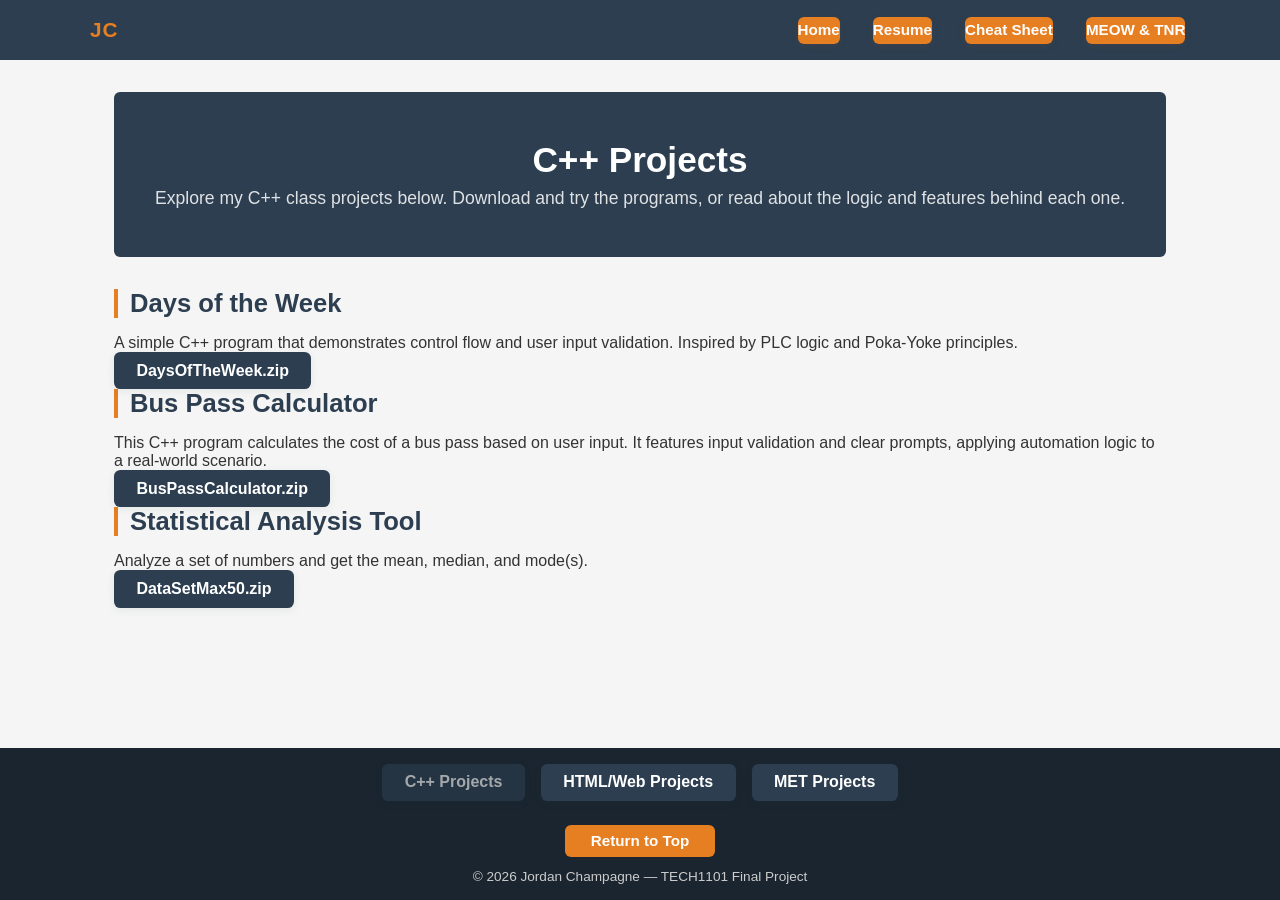
==== cpp-projects.html @ e74ecd90 "Reorder footer nav to C++ > HTML/Web > MET on all project pages" ====
<!DOCTYPE html>
<html lang="en">
<head>
    <meta charset="UTF-8">
    <meta name="viewport" content="width=device-width, initial-scale=1.0">
    <title>C++ Projects | Jordan's Portfolio</title>
    <link rel="stylesheet" href="css/style.css">
</head>
<body>
    <nav>
        <div class="nav-container">
            <a href="index.html" class="nav-logo">JC</a>
            <ul id="nav-links" class="nav-links">
                <li><a href="index.html">Home</a></li>
                <li><a href="resume.html">Resume</a></li>
                <li><a href="cheatsheet.html">Cheat Sheet</a></li>
                <li><a href="meow-tnr.html">MEOW &amp; TNR</a></li>
            </ul>
        </div>
    </nav>
    <main>
        <div class="page-hero">
            <h1>C++ Projects</h1>
            <p>Explore my C++ class projects below. Download and try the programs, or read about the logic and features behind each one.</p>
        </div>
        <section class="cpp-projects-list">
            <div class="cpp-project-card">
                <h2>Days of the Week</h2>
                <p>A simple C++ program that demonstrates control flow and user input validation. Inspired by PLC logic and Poka-Yoke principles.</p>
                <a href="cpp/DaysOfTheWeek.zip" download class="portfolio-btn">DaysOfTheWeek.zip</a>
            </div>
            <div class="cpp-project-card">
                <h2>Bus Pass Calculator</h2>
                <p>This C++ program calculates the cost of a bus pass based on user input. It features input validation and clear prompts, applying automation logic to a real-world scenario.</p>
                <a href="cpp/BusPassCalculator.zip" download class="portfolio-btn">BusPassCalculator.zip</a>
            </div>
            <div class="cpp-project-card">
                <h2>Statistical Analysis Tool</h2>
                <p>Analyze a set of numbers and get the mean, median, and mode(s).</p>
                <a href="cpp/DataSetMax50.zip" download class="portfolio-btn">DataSetMax50.zip</a>
            </div>
        </section>
    </main>
    <footer>
        <div class="portfolio-nav-btns" style="display:flex;gap:1rem;justify-content:center;margin-bottom:1.5rem;">
            <a href="cpp-projects.html" class="portfolio-btn" style="pointer-events:none;opacity:0.6;">C++ Projects</a>
            <a href="resume.html#projects" class="portfolio-btn">HTML/Web Projects</a>
            <a href="met-projects.html" class="portfolio-btn">MET Projects</a>
        </div>
        <button onclick="window.scrollTo({top: 0, behavior: 'smooth'});" class="return-top-btn">Return to Top</button>
        <p>&copy; 2026 Jordan Champagne — TECH1101 Final Project</p>
    </footer>
    <script src="js/main.js"></script>
</body>
</html>
---- css/style.css ----
/* Style nav bar links like portfolio buttons for consistency */
/* Top nav bar links styled as buttons for full consistency */
.nav-links a {
    background: var(--colour-accent, #e67e22);
    color: #fff !important;
    padding: 0.5em 1.7em;
    border: none;
    border-radius: 0.4em;
    text-decoration: none;
    font-weight: 600;
    font-size: 1rem;
    margin: 0 0.3em;
    transition: background 0.2s, color 0.2s, box-shadow 0.2s;
    display: inline-block;
    box-shadow: 0 2px 8px rgba(230,103,34,0.08);
    cursor: pointer;
}
.nav-links a:hover, .nav-links a.active {
    background: #fff;
    color: var(--colour-accent, #e67e22) !important;
    box-shadow: 0 4px 16px rgba(230,103,34,0.12);
    border: 2px solid var(--colour-accent, #e67e22);
}
/* Portfolio navigation buttons (bottom of C++ Projects page) */
.portfolio-btn {
    background: var(--colour-primary, #2c3e50);
    color: #fff !important;
    padding: 0.6em 1.4em;
    border: none;
    border-radius: 0.4em;
    text-decoration: none;
    font-weight: 600;
    font-size: 1rem;
    transition: background 0.2s, color 0.2s;
    box-shadow: 0 2px 8px rgba(44,62,80,0.08);
    cursor: pointer;
    display: inline-block;
}
.portfolio-btn:hover:not([style*="pointer-events:none"]) {
    background: var(--colour-accent, #e67e22);
    color: #fff;
}
/* ============================================================
   style.css — Shared stylesheet for Jordan's Personal Website
   TECH1101 Final Project
   ============================================================ */

/* ---------- CSS Reset & Base ---------- */
*, *::before, *::after {
    box-sizing: border-box;
    margin: 0;
    padding: 0;
}

:root {
    /* Colour palette — edit these to restyle the whole site */
    --colour-primary:    #2c3e50;
    --colour-accent:     #e67e22;
    --colour-bg:         #f5f5f5;
    --colour-text:       #333333;
    --colour-nav-bg:     #2c3e50;
    --colour-nav-text:   #ffffff;
    --colour-footer-bg:  #1a252f;
    --colour-footer-text:#cccccc;

    /* Typography */
    --font-main: 'Segoe UI', Tahoma, Geneva, Verdana, sans-serif;
    --font-mono: 'Courier New', Courier, monospace;
}

body {
    font-family: var(--font-main);
    background-color: var(--colour-bg);
    color: var(--colour-text);
    min-height: 100vh;
    display: flex;
    flex-direction: column;
}

/* ---------- Navigation ---------- */
nav {
    background-color: var(--colour-nav-bg);
    padding: 0 1.5rem;
    position: sticky;
    top: 0;
    z-index: 100;
}

.nav-container {
    display: flex;
    justify-content: space-between;
    align-items: center;
    max-width: 1100px;
    margin: 0 auto;
    height: 60px;
}

.nav-logo {
    color: var(--colour-accent);
    font-size: 1.3rem;
    font-weight: 700;
    text-decoration: none;
    letter-spacing: 1px;
}

/* Hamburger button — hidden on desktop */
.nav-toggle {
    display: none;
    flex-direction: column;
    gap: 5px;
    background: none;
    border: none;
    cursor: pointer;
    padding: 4px;
}

.nav-toggle span {
    display: block;
    width: 25px;
    height: 3px;
    background-color: var(--colour-nav-text);
    border-radius: 2px;
    transition: all 0.3s ease;
}

.nav-links {
    list-style: none;
    display: flex;
    gap: 1.5rem;
}

.nav-links a {
    color: var(--colour-nav-text);
    text-decoration: none;
    font-size: 0.95rem;
    padding: 4px 0;
    border-bottom: 2px solid transparent;
    transition: border-colour 0.2s, color 0.2s;
}

.nav-links a:hover,
.nav-links a.active {
    color: var(--colour-accent);
    border-bottom-color: var(--colour-accent);
}

/* ---------- Main Content ---------- */
main {
    flex: 1;
    max-width: 1100px;
    width: 100%;
    margin: 0 auto;
    padding: 2rem 1.5rem;
}

/* Page hero / banner area */
.page-hero {
    background-color: var(--colour-primary);
    color: #fff;
    text-align: center;
    padding: 3rem 1.5rem;
    margin-bottom: 2rem;
    border-radius: 6px;
}

.page-hero h1 {
    font-size: 2.2rem;
    margin-bottom: 0.5rem;
}

.page-hero p {
    font-size: 1.1rem;
    opacity: 0.85;
}

/* General section spacing */
section {
    margin-bottom: 2.5rem;
}

section h2 {
    font-size: 1.6rem;
    color: var(--colour-primary);
    border-left: 4px solid var(--colour-accent);
    padding-left: 0.75rem;
    margin-bottom: 1rem;
}

/* ---------- Footer ---------- */
footer {
    background-color: var(--colour-footer-bg);
    color: var(--colour-footer-text);
    text-align: center;
    padding: 1rem;
    font-size: 0.85rem;
}

.return-top-btn {
    display: block;
    margin: 0 auto 0.75rem auto;
    background: var(--colour-accent, #e67e22);
    color: #fff;
    border: none;
    border-radius: 0.4em;
    padding: 0.5em 1.7em;
    font-size: 0.95rem;
    font-weight: 600;
    cursor: pointer;
    transition: background 0.2s;
}
.return-top-btn:hover {
    background: #fff;
    color: var(--colour-accent, #e67e22);
    outline: 2px solid var(--colour-accent, #e67e22);
}

/* ---------- Page Table of Contents ---------- */
.page-toc {
    background: #fff;
    border-left: 4px solid var(--colour-accent, #e67e22);
    border-radius: 0.4em;
    padding: 1em 1.5em;
    margin: 1.5em auto;
    max-width: 860px;
    position: static;
    top: auto;
    z-index: auto;
    box-shadow: none;
}
.page-toc h2 {
    font-size: 1rem;
    margin-bottom: 0.5em;
    color: var(--colour-primary, #2c3e50);
    text-transform: uppercase;
    letter-spacing: 0.05em;
}
.page-toc ul {
    display: grid;
    grid-template-columns: 1fr 1fr;
    gap: 0.2em 2em;
    list-style: none;
    padding: 0;
    margin: 0;
}
.page-toc ul li {
    margin: 0.3em 0;
}
.page-toc ul li a {
    color: var(--colour-accent, #e67e22);
    text-decoration: none;
    font-weight: 500;
}
.page-toc ul li a:hover {
    text-decoration: underline;
}

/* ---------- Floating Back-to-Top Button ---------- */
#float-top-btn {
    position: fixed;
    bottom: 2rem;
    right: 1.5rem;
    background: var(--colour-accent, #e67e22);
    color: #fff;
    border: none;
    border-radius: 2em;
    padding: 0.55em 1.1em;
    font-size: 1rem;
    font-weight: 700;
    cursor: pointer;
    box-shadow: 0 4px 16px rgba(0,0,0,0.18);
    opacity: 0;
    pointer-events: none;
    transition: opacity 0.3s, background 0.2s;
    z-index: 999;
}
#float-top-btn.visible {
    opacity: 1;
    pointer-events: auto;
}
#float-top-btn:hover {
    background: var(--colour-primary, #2c3e50);
}

/* ============================================================
   Resume Page Components
   ============================================================ */

/* Contact list */
.contact-list {
    list-style: none;
    display: flex;
    flex-wrap: wrap;
    gap: 0.5rem 2rem;
}

/* Card used for education and experience entries */
.resume-card {
    background: #fff;
    border-left: 4px solid var(--colour-accent);
    padding: 1rem 1.25rem;
    margin-bottom: 1rem;
    border-radius: 4px;
    box-shadow: 0 1px 4px rgba(0,0,0,0.07);
}

.resume-card h3 {
    font-size: 1.1rem;
    color: var(--colour-primary);
    margin-bottom: 0.25rem;
}

.resume-meta {
    display: block;
    font-size: 0.85rem;
    color: #666;
    margin-bottom: 0.6rem;
}

.resume-card ul {
    padding-left: 1.2rem;
}

.resume-card ul li {
    margin-bottom: 0.3rem;
}

/* Skills table */
.skills-table {
    width: 100%;
    border-collapse: collapse;
    background: #fff;
    box-shadow: 0 1px 4px rgba(0,0,0,0.07);
    border-radius: 4px;
    overflow: hidden;
}

.skills-table th,
.skills-table td {
    padding: 0.75rem 1rem;
    text-align: left;
    border-bottom: 1px solid #e0e0e0;
}

.skills-table thead th {
    background-color: var(--colour-primary);
    color: #fff;
    font-weight: 600;
}

.skills-table tbody tr:last-child td {
    border-bottom: none;
}

.skills-table tbody tr:hover {
    background-color: #f0f0f0;
}

/* Project card grid */
.card-grid {
    display: grid;
    grid-template-columns: repeat(auto-fit, minmax(220px, 1fr));
    gap: 1.25rem;
}

.project-card {
    background: #fff;
    border-radius: 6px;
    padding: 1.25rem;
    box-shadow: 0 1px 6px rgba(0,0,0,0.1);
    text-align: center;
    transition: transform 0.2s, box-shadow 0.2s;
}

.project-card:hover {
    transform: translateY(-4px);
    box-shadow: 0 4px 14px rgba(0,0,0,0.15);
}

.project-card__icon {
    font-size: 2.2rem;
    margin-bottom: 0.6rem;
    color: var(--colour-accent);
}

.project-card h3 {
    font-size: 1rem;
    color: var(--colour-primary);
    margin-bottom: 0.5rem;
}

/* ============================================================
   Hobby / Interests Page Components
   ============================================================ */

/* TNR ordered steps */
.tnr-steps {
    padding-left: 1.4rem;
    margin: 1rem 0;
}

.tnr-steps li {
    margin-bottom: 0.5rem;
}

/* TNR comparison table */
.tnr-table {
    width: 100%;
    border-collapse: collapse;
    margin-top: 1rem;
    background: #fff;
    box-shadow: 0 1px 4px rgba(0,0,0,0.07);
    border-radius: 4px;
    overflow: hidden;
}

.tnr-table caption {
    font-weight: 600;
    text-align: left;
    padding: 0.5rem 1rem;
    background: #eef2f5;
    color: var(--colour-primary);
}

.tnr-table th,
.tnr-table td {
    padding: 0.7rem 1rem;
    border-bottom: 1px solid #e0e0e0;
    text-align: left;
}

.tnr-table thead th {
    background-color: var(--colour-primary);
    color: #fff;
}

.tnr-table tbody tr:last-child td {
    border-bottom: none;
}

/* Temperature Checker card */
.temp-checker-card {
    background: #fff;
    border-radius: 8px;
    padding: 1.5rem;
    box-shadow: 0 1px 6px rgba(0,0,0,0.1);
    max-width: 560px;
}

.temp-input-row {
    display: flex;
    flex-wrap: wrap;
    align-items: center;
    gap: 0.6rem;
    margin-bottom: 1rem;
}

.temp-input-row label {
    font-weight: 600;
    flex-basis: 100%;   /* label on its own line on small screens */
}

.temp-input-row input[type="number"] {
    width: 90px;
    padding: 0.5rem 0.6rem;
    border: 1px solid #ccc;
    border-radius: 4px;
    font-size: 1rem;
    font-family: var(--font-main);
}

.temp-input-row select {
    padding: 0.5rem 0.4rem;
    border: 1px solid #ccc;
    border-radius: 4px;
    font-size: 1rem;
    font-family: var(--font-main);
    background: #fff;
}

/* Primary button style */
.btn-primary {
    background-color: var(--colour-accent);
    color: #fff;
    border: none;
    padding: 0.55rem 1.1rem;
    border-radius: 4px;
    font-size: 0.95rem;
    cursor: pointer;
    transition: background-color 0.2s;
}

.btn-primary:hover {
    background-color: #cf6d17;
}

/* Result box — colour changes based on outcome */
.temp-result {
    padding: 0.85rem 1rem;
    border-radius: 4px;
    font-weight: 600;
    margin-bottom: 0.75rem;
    white-space: pre-line;   /* preserves line breaks from JS template literals */
}

.temp-result--safe {
    background-color: #d4edda;
    color: #155724;
    border: 1px solid #c3e6cb;
}

.temp-result--cold {
    background-color: #cce5ff;
    color: #004085;
    border: 1px solid #b8daff;
}

.temp-result--hot {
    background-color: #f8d7da;
    color: #721c24;
    border: 1px solid #f5c6cb;
}

.temp-result--warn {
    background-color: #fff3cd;
    color: #856404;
    border: 1px solid #ffeeba;
}

.temp-note {
    font-size: 0.82rem;
    color: #666;
}

/* ---------- Responsive — Tablet (≤768px) ---------- */
@media (max-width: 768px) {
    .nav-toggle {
        display: flex;
    }

    .nav-links {
        display: none;
        flex-direction: column;
        gap: 0;
        position: absolute;
        top: 60px;
        left: 0;
        width: 100%;
        background-color: var(--colour-nav-bg);
        padding: 0.5rem 0;
    }

    /* JS adds .open class to show the menu */
    .nav-links.open {
        display: flex;
    }

    .nav-links li a {
        display: block;
        padding: 0.75rem 1.5rem;
        border-bottom: none;
    }

    .page-hero h1 {
        font-size: 1.6rem;
    }
}

/* ---------- Responsive — Mobile (≤480px) ---------- */
@media (max-width: 480px) {
    main {
        padding: 1.25rem 1rem;
    }

    .page-hero {
        padding: 2rem 1rem;
    }

    .page-hero h1 {
        font-size: 1.3rem;
    }
}

/* ============================================================
   Responsive Images
   ============================================================ */
.content-img {
    display: block;
    max-width: 100%;
    height: auto;
    border-radius: 8px;
    margin: 1rem 0;
}

/* ============================================================
   Home Page — Nav Cards
   ============================================================ */
#about p {
    font-size: 1.1rem;
    line-height: 1.8;
}

.about-grid {
    display: grid;
    grid-template-columns: 180px 1fr;
    gap: 2rem;
    align-items: center;
}

.profile-img {
    width: 180px;
    height: 180px;
    object-fit: cover;
    border-radius: 50%;
    border: 3px solid #f59e0b;
    display: block;
}

@media (max-width: 600px) {
    .about-grid {
        grid-template-columns: 1fr;
        text-align: center;
    }
    .profile-img {
        margin: 0 auto;
    }
}

.nav-card {
    display: flex;
    flex-direction: column;
    align-items: center;
    text-align: center;
    background: var(--card-bg, #fff);
    border: 2px solid #f59e0b;
    border-radius: 12px;
    padding: 3rem 1.5rem;
    text-decoration: none;
    color: inherit;
    transition: transform 0.2s ease, box-shadow 0.2s ease;
}

.nav-card:hover {
    transform: translateY(-4px);
    box-shadow: 0 8px 24px rgba(0, 0, 0, 0.1);
}

.nav-card__icon {
    font-size: 2.5rem;
    margin-bottom: 0.75rem;
}

.nav-card h3 {
    margin-bottom: 0.5rem;
    color: var(--heading, #1e293b);
}

.nav-card p {
    font-size: 1rem;
    color: var(--text-muted, #64748b);
    margin: 0;
}

/* ============================================================
   Cheat Sheet Entries
   ============================================================ */
.cheat-entry {
    background: var(--card-bg, #fff);
    border: 1px solid var(--border, #e2e8f0);
    border-left: 4px solid var(--accent, #f59e0b);
    border-radius: 8px;
    padding: 1.25rem 1.5rem;
    margin-bottom: 1.5rem;
}

.cheat-entry h2 {
    font-size: 1.1rem;
    margin-bottom: 0.5rem;
    color: var(--heading, #1e293b);
}

.cheat-entry p {
    margin-bottom: 0.75rem;
    color: var(--text, #334155);
}

/* Code block styling */
.cheat-entry pre {
    background: #1e293b;
    color: #e2e8f0;
    border-radius: 6px;
    padding: 1rem 1.25rem;
    overflow-x: auto;
    font-size: 1rem;
    font-weight: 600;
    font-family: "Consolas", "Courier New", Courier, monospace;
    line-height: 1.8;
    tab-size: 4;
    white-space: pre;
}

.cheat-entry code {
    font-family: "Courier New", Courier, monospace;
    font-size: 0.9em;
    background: #f1f5f9;
    color: #0f172a;
    padding: 0.1em 0.4em;
    border-radius: 3px;
}

/* Inside a pre block, reset inline code styles */
.cheat-entry pre code {
    background: transparent;
    color: inherit;
    padding: 0;
    font-size: inherit;
}
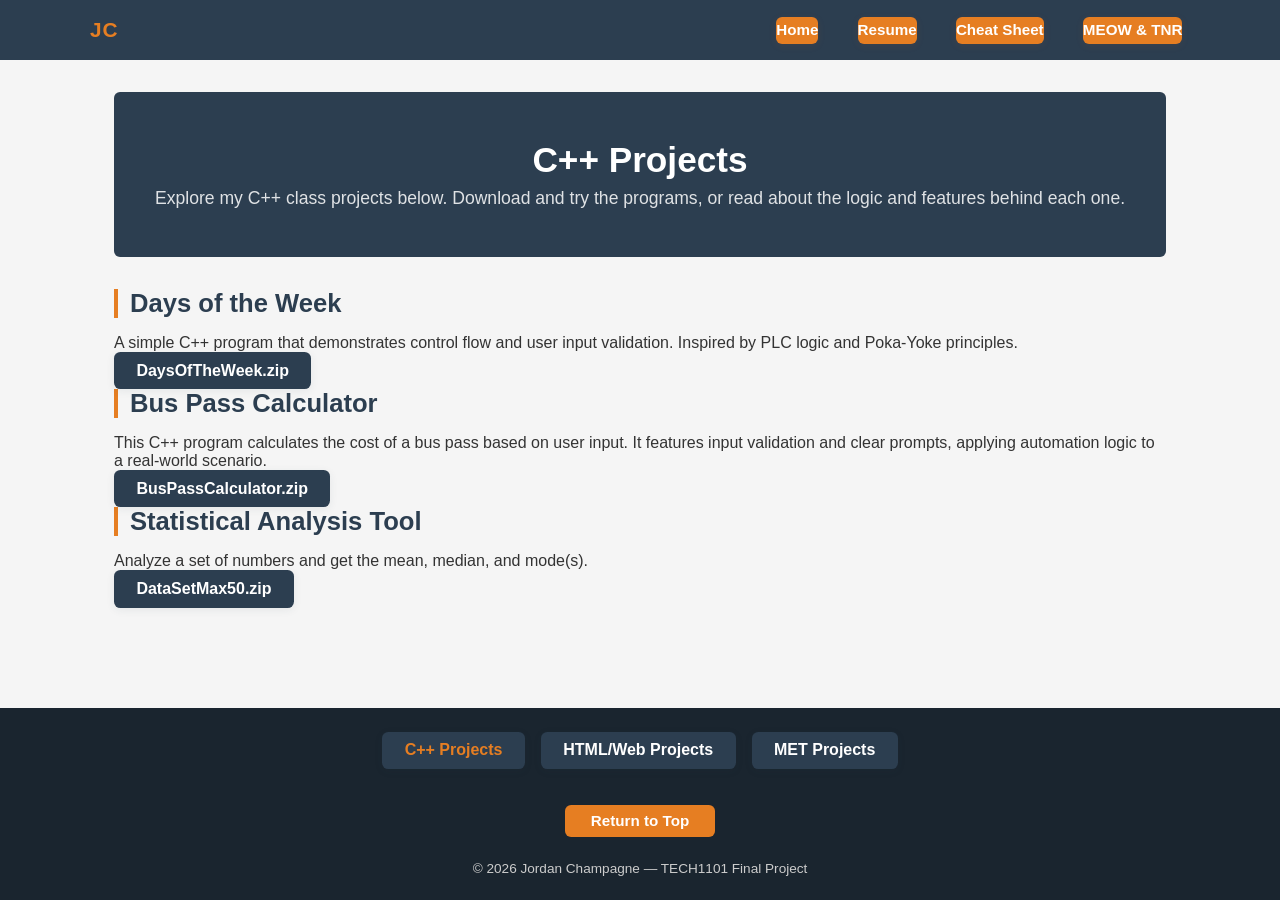
==== commit e85099d2: "Orange text for active/hover state on project footer nav buttons" ====
--- a/cpp-projects.html
+++ b/cpp-projects.html
@@ -43,7 +43,7 @@
     </main>
     <footer>
         <div class="portfolio-nav-btns" style="display:flex;gap:1rem;justify-content:center;margin-bottom:1.5rem;">
-            <a href="cpp-projects.html" class="portfolio-btn" style="pointer-events:none;opacity:0.6;">C++ Projects</a>
+            <a href="cpp-projects.html" class="portfolio-btn portfolio-btn--active">C++ Projects</a>
             <a href="resume.html#projects" class="portfolio-btn">HTML/Web Projects</a>
             <a href="met-projects.html" class="portfolio-btn">MET Projects</a>
         </div>
--- a/css/style.css
+++ b/css/style.css
@@ -3,13 +3,13 @@
 .nav-links a {
     background: var(--colour-accent, #e67e22);
     color: #fff !important;
-    padding: 0.5em 1.7em;
+    padding: 0.5em 2.2em;
     border: none;
     border-radius: 0.4em;
     text-decoration: none;
     font-weight: 600;
     font-size: 1rem;
-    margin: 0 0.3em;
+    margin: 0 0.5em;
     transition: background 0.2s, color 0.2s, box-shadow 0.2s;
     display: inline-block;
     box-shadow: 0 2px 8px rgba(230,103,34,0.08);
@@ -36,9 +36,17 @@
     cursor: pointer;
     display: inline-block;
 }
-.portfolio-btn:hover:not([style*="pointer-events:none"]) {
-    background: var(--colour-accent, #e67e22);
-    color: #fff;
+.portfolio-btn:hover:not(.portfolio-btn--active) {
+    background: var(--colour-primary, #2c3e50);
+    color: var(--colour-accent, #e67e22);
+}
+
+/* Current page in footer project nav */
+.portfolio-btn--active {
+    color: var(--colour-accent, #e67e22) !important;
+    pointer-events: none;
+    cursor: default;
+    opacity: 1;
 }
 /* ============================================================
    style.css — Shared stylesheet for Jordan's Personal Website
@@ -92,7 +100,7 @@
     align-items: center;
     max-width: 1100px;
     margin: 0 auto;
-    height: 60px;
+    height: 3.75rem;
 }
 
 .nav-logo {
@@ -116,10 +124,10 @@
 
 .nav-toggle span {
     display: block;
-    width: 25px;
-    height: 3px;
+    width: 1.5rem;
+    height: 0.2rem;
     background-color: var(--colour-nav-text);
-    border-radius: 2px;
+    border-radius: 0.125rem;
     transition: all 0.3s ease;
 }
 
@@ -191,8 +199,12 @@
     background-color: var(--colour-footer-bg);
     color: var(--colour-footer-text);
     text-align: center;
-    padding: 1rem;
+    padding: 1.5rem 1rem;
     font-size: 0.85rem;
+    display: flex;
+    flex-direction: column;
+    align-items: center;
+    gap: 0.75rem;
 }
 
 .return-top-btn {
@@ -281,6 +293,30 @@
     background: var(--colour-primary, #2c3e50);
 }
 
+/* Skills section headings & lists */
+.skills-section {
+    margin-bottom: 1.5rem;
+}
+
+.skills-section h2 {
+    margin-top: 1.5rem;
+    margin-bottom: 0.75rem;
+}
+
+.skills-section h2:first-child {
+    margin-top: 0;
+}
+
+.skills-list {
+    padding-left: 1.2rem;
+    margin-bottom: 1rem;
+}
+
+.skills-list li {
+    margin-bottom: 0.4rem;
+    line-height: 1.6;
+}
+
 /* ============================================================
    Resume Page Components
    ============================================================ */
@@ -299,7 +335,7 @@
     border-left: 4px solid var(--colour-accent);
     padding: 1rem 1.25rem;
     margin-bottom: 1rem;
-    border-radius: 4px;
+    border-radius: 0.25rem;
     box-shadow: 0 1px 4px rgba(0,0,0,0.07);
 }
 
@@ -364,7 +400,7 @@
 
 .project-card {
     background: #fff;
-    border-radius: 6px;
+    border-radius: 0.375rem;
     padding: 1.25rem;
     box-shadow: 0 1px 6px rgba(0,0,0,0.1);
     text-align: center;
@@ -372,7 +408,7 @@
 }
 
 .project-card:hover {
-    transform: translateY(-4px);
+    transform: translateY(-0.25rem);
     box-shadow: 0 4px 14px rgba(0,0,0,0.15);
 }
 
@@ -386,6 +422,26 @@
     font-size: 1rem;
     color: var(--colour-primary);
     margin-bottom: 0.5rem;
+}
+
+/* Responsive video wrapper inside project cards */
+.project-video {
+    position: relative;
+    width: 100%;
+    padding-bottom: 56.25%; /* 16:9 */
+    height: 0;
+    margin: 0.75rem 0;
+    border-radius: 0.375rem;
+    overflow: hidden;
+}
+
+.project-video iframe {
+    position: absolute;
+    top: 0;
+    left: 0;
+    width: 100%;
+    height: 100%;
+    border: none;
 }
 
 /* ============================================================
@@ -460,7 +516,7 @@
 }
 
 .temp-input-row input[type="number"] {
-    width: 90px;
+    width: 5.5rem;
     padding: 0.5rem 0.6rem;
     border: 1px solid #ccc;
     border-radius: 4px;
@@ -601,17 +657,17 @@
 
 .about-grid {
     display: grid;
-    grid-template-columns: 180px 1fr;
+    grid-template-columns: 11.25rem 1fr;
     gap: 2rem;
     align-items: center;
 }
 
 .profile-img {
-    width: 180px;
-    height: 180px;
+    width: 11.25rem;
+    height: 11.25rem;
     object-fit: cover;
     border-radius: 50%;
-    border: 3px solid #f59e0b;
+    border: 0.2rem solid #f59e0b;
     display: block;
 }
 
@@ -632,7 +688,7 @@
     text-align: center;
     background: var(--card-bg, #fff);
     border: 2px solid #f59e0b;
-    border-radius: 12px;
+    border-radius: 0.75rem;
     padding: 3rem 1.5rem;
     text-decoration: none;
     color: inherit;
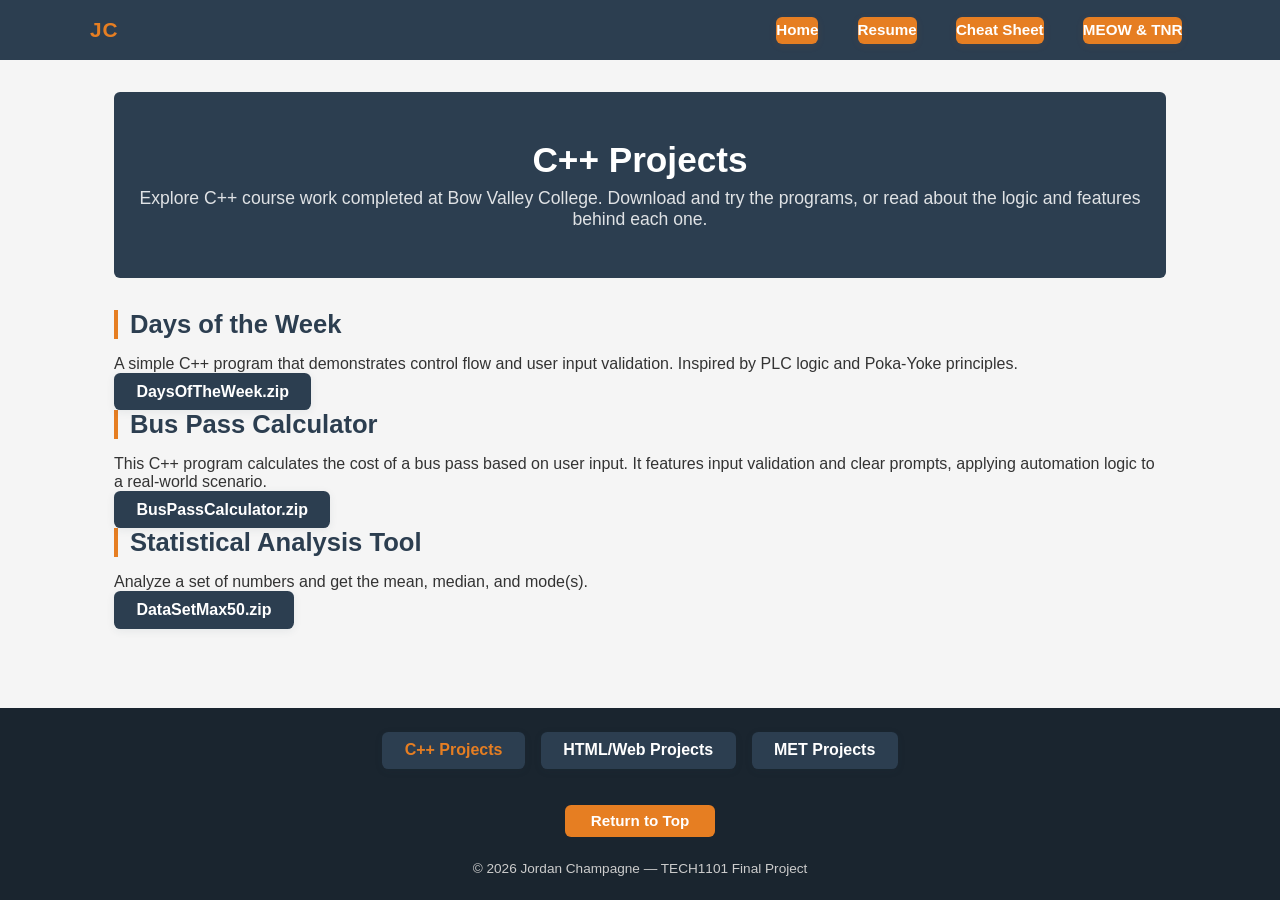
==== commit 4fc6326a: "Improve HTML projects spacing, standardize project wording, and keep popup links" ====
--- a/cpp-projects.html
+++ b/cpp-projects.html
@@ -21,7 +21,7 @@
     <main>
         <div class="page-hero">
             <h1>C++ Projects</h1>
-            <p>Explore my C++ class projects below. Download and try the programs, or read about the logic and features behind each one.</p>
+            <p>Explore C++ course work completed at Bow Valley College. Download and try the programs, or read about the logic and features behind each one.</p>
         </div>
         <section class="cpp-projects-list">
             <div class="cpp-project-card">
@@ -44,7 +44,7 @@
     <footer>
         <div class="portfolio-nav-btns" style="display:flex;gap:1rem;justify-content:center;margin-bottom:1.5rem;">
             <a href="cpp-projects.html" class="portfolio-btn portfolio-btn--active">C++ Projects</a>
-            <a href="resume.html#projects" class="portfolio-btn">HTML/Web Projects</a>
+            <a href="html-projects.html" class="portfolio-btn">HTML/Web Projects</a>
             <a href="met-projects.html" class="portfolio-btn">MET Projects</a>
         </div>
         <button onclick="window.scrollTo({top: 0, behavior: 'smooth'});" class="return-top-btn">Return to Top</button>
--- a/css/style.css
+++ b/css/style.css
@@ -42,7 +42,8 @@
 }
 
 /* Current page in footer project nav */
-.portfolio-btn--active {
+a.portfolio-btn.portfolio-btn--active,
+button.portfolio-btn.portfolio-btn--active {
     color: var(--colour-accent, #e67e22) !important;
     pointer-events: none;
     cursor: default;
@@ -444,6 +445,24 @@
     border: none;
 }
 
+/* Extra spacing for HTML/Web projects page cards */
+.web-projects-list {
+    margin-top: 1.2rem;
+}
+
+.web-projects-list .cpp-project-card {
+    margin-bottom: 1.6rem;
+}
+
+.web-projects-list .cpp-project-card h2 {
+    margin-bottom: 0.85rem;
+}
+
+.web-projects-list .cpp-project-card p {
+    margin-bottom: 1rem;
+    line-height: 1.6;
+}
+
 /* ============================================================
    Hobby / Interests Page Components
    ============================================================ */
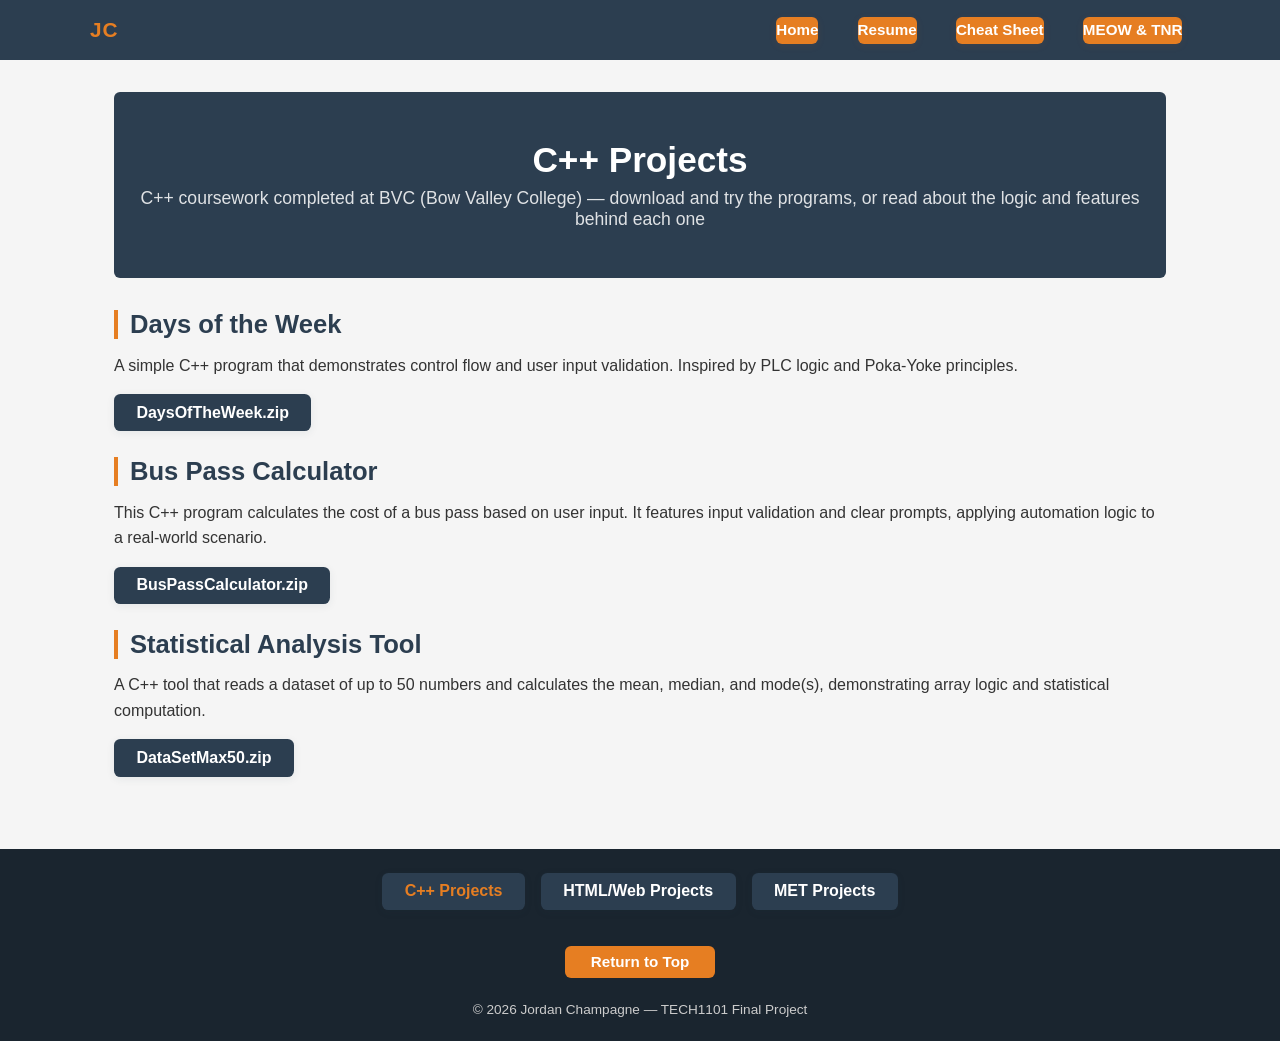
==== commit 8a60ca32: "Add authorship headers with AI disclosure to all HTML, CSS, and JS files" ====
--- a/cpp-projects.html
+++ b/cpp-projects.html
@@ -1,4 +1,15 @@
 <!DOCTYPE html>
+<!--
+    File:        cpp-projects.html
+    Author:      Jordan Champagne (Student ID: JC484889)
+    Course:      TECH1101 — Web and Internet Fundamentals
+    Institution: Bow Valley College
+    Date:        April 2026
+    Description: C++ Projects page listing downloadable C++ programs completed
+                 at Bow Valley College. Includes project descriptions and
+                 download links for each program.
+    AI Assistance: GitHub Copilot used for code suggestions and debugging support.
+-->
 <html lang="en">
 <head>
     <meta charset="UTF-8">
@@ -10,6 +21,13 @@
     <nav>
         <div class="nav-container">
             <a href="index.html" class="nav-logo">JC</a>
+
+            <button id="nav-toggle" class="nav-toggle" aria-label="Toggle navigation" aria-expanded="false">
+                <span></span>
+                <span></span>
+                <span></span>
+            </button>
+
             <ul id="nav-links" class="nav-links">
                 <li><a href="index.html">Home</a></li>
                 <li><a href="resume.html">Resume</a></li>
@@ -21,9 +39,9 @@
     <main>
         <div class="page-hero">
             <h1>C++ Projects</h1>
-            <p>Explore C++ course work completed at Bow Valley College. Download and try the programs, or read about the logic and features behind each one.</p>
+            <p>C++ coursework completed at BVC (Bow Valley College) — download and try the programs, or read about the logic and features behind each one</p>
         </div>
-        <section class="cpp-projects-list">
+        <section class="cpp-projects-list cpp-downloads-list">
             <div class="cpp-project-card">
                 <h2>Days of the Week</h2>
                 <p>A simple C++ program that demonstrates control flow and user input validation. Inspired by PLC logic and Poka-Yoke principles.</p>
@@ -36,7 +54,7 @@
             </div>
             <div class="cpp-project-card">
                 <h2>Statistical Analysis Tool</h2>
-                <p>Analyze a set of numbers and get the mean, median, and mode(s).</p>
+                <p>A C++ tool that reads a dataset of up to 50 numbers and calculates the mean, median, and mode(s), demonstrating array logic and statistical computation.</p>
                 <a href="cpp/DataSetMax50.zip" download class="portfolio-btn">DataSetMax50.zip</a>
             </div>
         </section>
--- a/css/style.css
+++ b/css/style.css
@@ -1,4 +1,16 @@
-/* Style nav bar links like portfolio buttons for consistency */
+/* ============================================================
+   File:        style.css
+   Author:      Jordan Champagne (Student ID: JC484889)
+   Course:      TECH1101 — Web and Internet Fundamentals
+   Institution: Bow Valley College
+   Date:        April 2026
+   Description: Shared stylesheet for all pages of Jordan Champagne's
+                personal portfolio website. Handles layout, typography,
+                colour theming, navigation, cards, buttons, responsive
+                design for all viewports, and page-specific overrides.
+   AI Assistance: GitHub Copilot used for code suggestions and debugging.
+   ============================================================ */
+
 /* Top nav bar links styled as buttons for full consistency */
 .nav-links a {
     background: var(--colour-accent, #e67e22);
@@ -463,6 +475,24 @@
     line-height: 1.6;
 }
 
+/* Extra spacing for C++ downloads page cards */
+.cpp-downloads-list {
+    margin-top: 1.2rem;
+}
+
+.cpp-downloads-list .cpp-project-card {
+    margin-bottom: 1.6rem;
+}
+
+.cpp-downloads-list .cpp-project-card h2 {
+    margin-bottom: 0.85rem;
+}
+
+.cpp-downloads-list .cpp-project-card p {
+    margin-bottom: 1rem;
+    line-height: 1.6;
+}
+
 /* ============================================================
    Hobby / Interests Page Components
    ============================================================ */
@@ -745,6 +775,7 @@
     border-radius: 8px;
     padding: 1.25rem 1.5rem;
     margin-bottom: 1.5rem;
+    scroll-margin-top: 4.5rem; /* offset for sticky nav (3.75rem) + small gap */
 }
 
 .cheat-entry h2 {
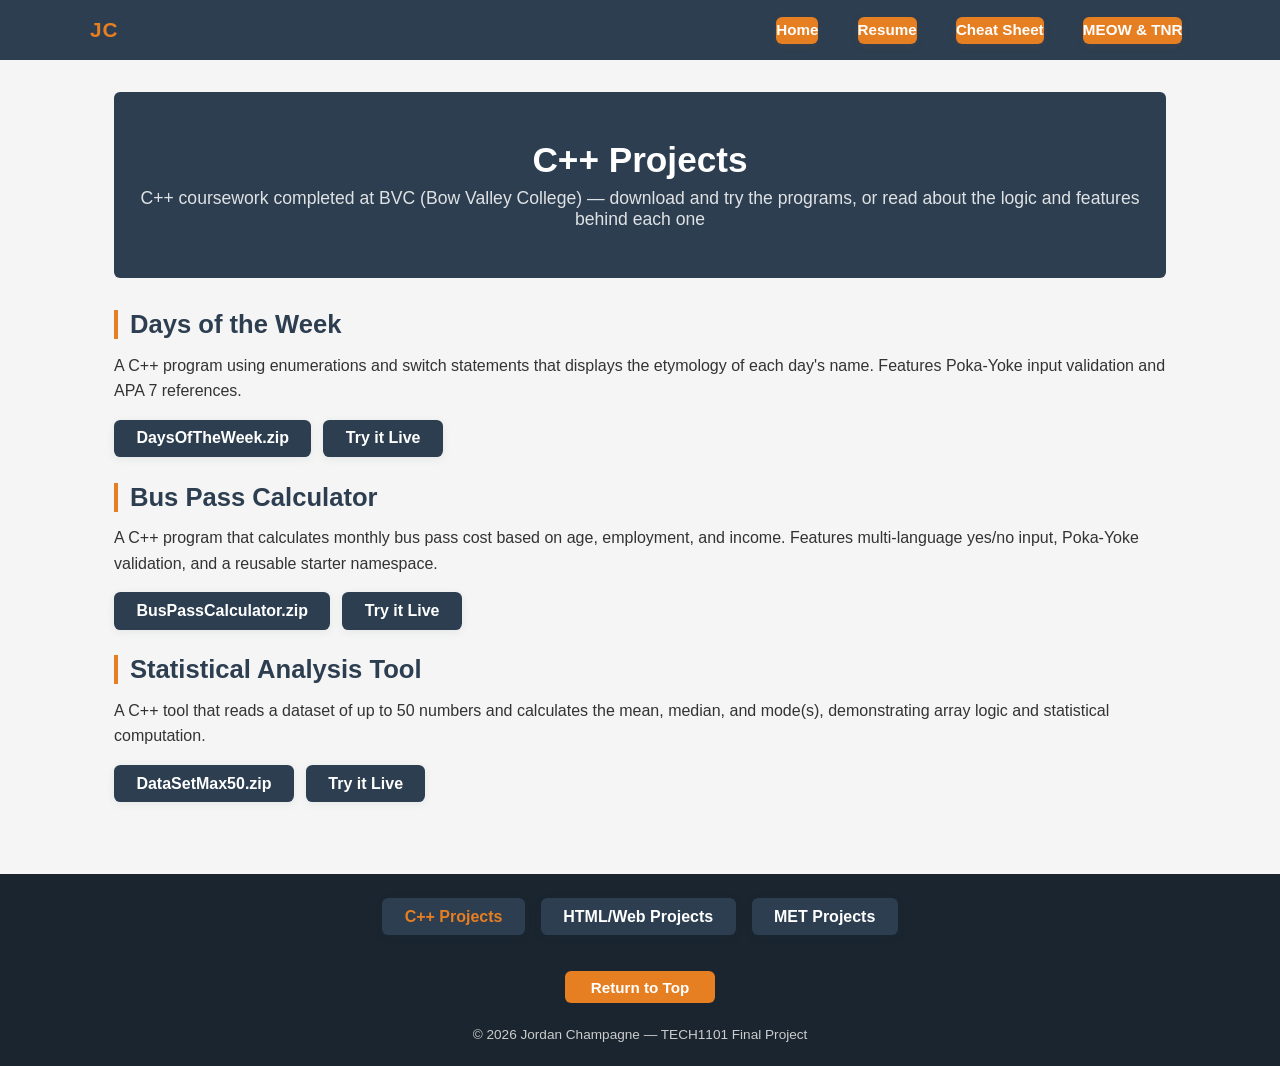
==== commit 43d88058: "Style: replace Days of the Week buttons with calendar strip UI" ====
--- a/cpp-projects.html
+++ b/cpp-projects.html
@@ -44,21 +44,236 @@
         <section class="cpp-projects-list cpp-downloads-list">
             <div class="cpp-project-card">
                 <h2>Days of the Week</h2>
-                <p>A simple C++ program that demonstrates control flow and user input validation. Inspired by PLC logic and Poka-Yoke principles.</p>
-                <a href="cpp/DaysOfTheWeek.zip" download class="portfolio-btn">DaysOfTheWeek.zip</a>
+                <p>A C++ program using enumerations and switch statements that displays the etymology of each day's name. Features Poka-Yoke input validation and APA 7 references.</p>
+                <div style="display:flex;gap:0.75rem;flex-wrap:wrap;margin-top:0.5rem;">
+                    <a href="cpp/DaysOfTheWeek.zip" download class="portfolio-btn">DaysOfTheWeek.zip</a>
+                    <button class="portfolio-btn" onclick="openDaysTool()">Try it Live</button>
+                </div>
             </div>
             <div class="cpp-project-card">
                 <h2>Bus Pass Calculator</h2>
-                <p>This C++ program calculates the cost of a bus pass based on user input. It features input validation and clear prompts, applying automation logic to a real-world scenario.</p>
-                <a href="cpp/BusPassCalculator.zip" download class="portfolio-btn">BusPassCalculator.zip</a>
+                <p>A C++ program that calculates monthly bus pass cost based on age, employment, and income. Features multi-language yes/no input, Poka-Yoke validation, and a reusable starter namespace.</p>
+                <div style="display:flex;gap:0.75rem;flex-wrap:wrap;margin-top:0.5rem;">
+                    <a href="cpp/BusPassCalculator.zip" download class="portfolio-btn">BusPassCalculator.zip</a>
+                    <button class="portfolio-btn" onclick="openBusTool()">Try it Live</button>
+                </div>
             </div>
             <div class="cpp-project-card">
                 <h2>Statistical Analysis Tool</h2>
                 <p>A C++ tool that reads a dataset of up to 50 numbers and calculates the mean, median, and mode(s), demonstrating array logic and statistical computation.</p>
-                <a href="cpp/DataSetMax50.zip" download class="portfolio-btn">DataSetMax50.zip</a>
+                <div style="display:flex;gap:0.75rem;flex-wrap:wrap;margin-top:0.5rem;">
+                    <a href="cpp/DataSetMax50.zip" download class="portfolio-btn">DataSetMax50.zip</a>
+                    <button class="portfolio-btn" onclick="openStatsTool()">Try it Live</button>
+                </div>
             </div>
         </section>
     </main>
+
+    <!-- ===== Statistical Analysis Tool Modal ===== -->
+    <div id="stats-overlay" role="dialog" aria-modal="true" aria-labelledby="stats-title"
+         style="display:none;position:fixed;inset:0;background:rgba(0,0,0,0.65);z-index:1000;overflow-y:auto;">
+        <div style="background:#2c3e50;color:#ffffff;border:2px solid #e67e22;border-radius:12px;
+                    max-width:540px;width:90%;margin:3rem auto;padding:2rem;position:relative;">
+            <button onclick="closeStatsTool()" aria-label="Close"
+                    style="position:absolute;top:0.75rem;right:1rem;background:none;border:none;
+                           color:#ffffff;font-size:1.5rem;cursor:pointer;line-height:1;">&times;</button>
+            <h2 id="stats-title" style="margin-top:0;margin-bottom:0.5rem;color:#e67e22;">Statistical Analysis Tool</h2>
+            <p style="font-size:0.9rem;color:#cccccc;margin-top:0;margin-bottom:1.5rem;">
+                Same logic as the C++ program &mdash; runs in your browser.
+            </p>
+
+            <!-- Step 1: choose dataset size -->
+            <div id="stats-step1">
+                <label for="stats-count" style="display:block;margin-bottom:0.75rem;font-size:1rem;">
+                    How many elements in the dataset? (1–50)
+                </label>
+                <input id="stats-count" type="number" min="1" max="50"
+                       style="width:80px;padding:0.5rem;border-radius:6px;border:1px solid #e67e22;
+                              background:#1a252f;color:#ffffff;font-size:1rem;">
+                <button class="portfolio-btn" style="margin-left:0.75rem;" onclick="statsStep2()">Next</button>
+                <p id="stats-err1" style="color:#ff6b6b;margin:0.75rem 0 0;min-height:1.4em;"></p>
+            </div>
+
+            <!-- Step 2: enter values -->
+            <div id="stats-step2" style="display:none;">
+                <p id="stats-values-label" style="margin-bottom:0.75rem;font-size:1rem;"></p>
+                <div id="stats-inputs" style="display:grid;grid-template-columns:repeat(auto-fill,minmax(80px,1fr));gap:0.6rem;"></div>
+                <p id="stats-err2" style="color:#ff6b6b;margin:0.75rem 0 0;min-height:1.4em;"></p>
+                <div style="margin-top:1.25rem;display:flex;gap:0.75rem;flex-wrap:wrap;">
+                    <button class="portfolio-btn" onclick="statsCalculate()">Analyze</button>
+                    <button class="portfolio-btn" onclick="statsReset()" style="background:#1a252f;">Back</button>
+                </div>
+            </div>
+
+            <!-- Results -->
+            <div id="stats-results" style="display:none;">
+                <hr style="border-color:#e67e22;margin:1.25rem 0;">
+                <h3 style="color:#e67e22;margin-top:0;margin-bottom:1rem;">Results</h3>
+                <table style="width:100%;border-collapse:collapse;font-size:1rem;line-height:2;">
+                    <tr>
+                        <td style="padding:0.5rem 0.75rem 0.5rem 0;color:#cccccc;width:40%;">Mean (Average)</td>
+                        <td id="res-mean" style="font-weight:bold;"></td>
+                    </tr>
+                    <tr>
+                        <td style="padding:0.5rem 0.75rem 0.5rem 0;color:#cccccc;">Median</td>
+                        <td id="res-median" style="font-weight:bold;"></td>
+                    </tr>
+                    <tr>
+                        <td style="padding:0.5rem 0.75rem 0.5rem 0;color:#cccccc;">Mode(s)</td>
+                        <td id="res-mode" style="font-weight:bold;"></td>
+                    </tr>
+                </table>
+                <p id="res-sorted" style="font-size:0.8rem;color:#aaaaaa;margin-top:1rem;word-break:break-all;"></p>
+                <button class="portfolio-btn" style="margin-top:1.25rem;" onclick="statsReset()">Analyze Another Dataset</button>
+            </div>
+        </div>
+    </div>
+
+    <script>
+    /* ===== DataSetMax50 — Interactive JS Port ===== */
+
+    function openStatsTool() {
+        statsReset();
+        document.getElementById('stats-overlay').style.display = 'block';
+        document.body.style.overflow = 'hidden';
+        document.getElementById('stats-count').focus();
+    }
+
+    function closeStatsTool() {
+        document.getElementById('stats-overlay').style.display = 'none';
+        document.body.style.overflow = '';
+    }
+
+    // Close modal when clicking outside the panel
+    document.getElementById('stats-overlay').addEventListener('click', function(e) {
+        if (e.target === this) closeStatsTool();
+    });
+
+    // Allow Enter key on the count input to advance
+    document.getElementById('stats-count').addEventListener('keydown', function(e) {
+        if (e.key === 'Enter') statsStep2();
+    });
+
+    function statsStep2() {
+        const countEl = document.getElementById('stats-count');
+        const err = document.getElementById('stats-err1');
+        const n = parseInt(countEl.value, 10);
+
+        if (isNaN(n) || n < 1 || n > 50) {
+            err.textContent = 'Please enter a whole number between 1 and 50.';
+            countEl.focus();
+            return;
+        }
+        err.textContent = '';
+
+        // Build numeric input fields for each element
+        const container = document.getElementById('stats-inputs');
+        container.innerHTML = '';
+        for (let i = 1; i <= n; i++) {
+            const inp = document.createElement('input');
+            inp.type = 'number';
+            inp.id = 'sv-' + i;
+            inp.placeholder = '#' + i;
+            inp.style.cssText = 'padding:0.5rem;border-radius:6px;border:1px solid #e67e22;' +
+                                'background:#1a252f;color:#ffffff;font-size:0.95rem;width:100%;';
+            inp.addEventListener('keydown', function(e) {
+                if (e.key === 'Enter') {
+                    const next = document.getElementById('sv-' + (i + 1));
+                    if (next) next.focus(); else statsCalculate();
+                }
+            });
+            container.appendChild(inp);
+        }
+
+        document.getElementById('stats-values-label').textContent =
+            'Enter ' + n + ' value' + (n > 1 ? 's' : '') + ':';
+        document.getElementById('stats-step1').style.display = 'none';
+        document.getElementById('stats-step2').style.display = 'block';
+        document.getElementById('sv-1').focus();
+    }
+
+    function statsCalculate() {
+        const container = document.getElementById('stats-inputs');
+        const inputs = container.querySelectorAll('input');
+        const data = [];
+        const err = document.getElementById('stats-err2');
+
+        for (let i = 0; i < inputs.length; i++) {
+            const val = parseFloat(inputs[i].value);
+            if (inputs[i].value.trim() === '' || isNaN(val)) {
+                err.textContent = 'Please fill in all fields with valid numbers.';
+                inputs[i].focus();
+                return;
+            }
+            data.push(val);
+        }
+        err.textContent = '';
+
+        // Sort for median and mode (mirrors the C++ std::sort)
+        const sorted = [...data].sort((a, b) => a - b);
+        const n = sorted.length;
+
+        // Mean
+        const sum = sorted.reduce((acc, v) => acc + v, 0);
+        const mean = sum / n;
+
+        // Median
+        let median;
+        if (n % 2 !== 0) {
+            median = sorted[Math.floor(n / 2)];
+        } else {
+            median = (sorted[n / 2 - 1] + sorted[n / 2]) / 2;
+        }
+
+        // Mode — mirrors the C++ consecutive-count algorithm
+        let currentCount = 1;
+        let maxCount = 1;
+        let modes = [];
+
+        for (let i = 1; i < sorted.length; i++) {
+            if (sorted[i] === sorted[i - 1]) {
+                currentCount++;
+            } else {
+                if (currentCount > maxCount) {
+                    maxCount = currentCount;
+                    modes = [sorted[i - 1]];
+                } else if (currentCount === maxCount) {
+                    modes.push(sorted[i - 1]);
+                }
+                currentCount = 1;
+            }
+        }
+        // Check last value
+        if (currentCount > maxCount) {
+            modes = [sorted[sorted.length - 1]];
+        } else if (currentCount === maxCount) {
+            modes.push(sorted[sorted.length - 1]);
+        }
+
+        const modeStr = (maxCount === 1 || modes.length === sorted.length)
+            ? 'none'
+            : modes.join(', ');
+
+        // Display results
+        document.getElementById('res-mean').textContent   = mean % 1 === 0 ? mean : mean.toFixed(4).replace(/\.?0+$/, '');
+        document.getElementById('res-median').textContent = median % 1 === 0 ? median : median.toFixed(4).replace(/\.?0+$/, '');
+        document.getElementById('res-mode').textContent   = modeStr;
+        document.getElementById('res-sorted').textContent = 'Sorted: [' + sorted.join(', ') + ']';
+
+        document.getElementById('stats-step2').style.display  = 'none';
+        document.getElementById('stats-results').style.display = 'block';
+    }
+
+    function statsReset() {
+        document.getElementById('stats-step1').style.display   = 'block';
+        document.getElementById('stats-step2').style.display   = 'none';
+        document.getElementById('stats-results').style.display = 'none';
+        document.getElementById('stats-count').value = '';
+        document.getElementById('stats-err1').textContent = '';
+        document.getElementById('stats-err2').textContent = '';
+        document.getElementById('stats-inputs').innerHTML = '';
+    }
+    </script>
     <footer>
         <div class="portfolio-nav-btns" style="display:flex;gap:1rem;justify-content:center;margin-bottom:1.5rem;">
             <a href="cpp-projects.html" class="portfolio-btn portfolio-btn--active">C++ Projects</a>
@@ -69,5 +284,331 @@
         <p>&copy; 2026 Jordan Champagne — TECH1101 Final Project</p>
     </footer>
     <script src="js/main.js"></script>
+
+    <!-- ===== Bus Pass Calculator Modal ===== -->
+    <div id="bus-overlay" role="dialog" aria-modal="true" aria-labelledby="bus-title"
+         style="display:none;position:fixed;inset:0;background:rgba(0,0,0,0.65);z-index:1000;overflow-y:auto;">
+        <div style="background:#2c3e50;color:#ffffff;border:2px solid #e67e22;border-radius:12px;
+                    max-width:480px;width:90%;margin:3rem auto;padding:2rem;position:relative;">
+            <button onclick="closeBusTool()" aria-label="Close"
+                    style="position:absolute;top:0.75rem;right:1rem;background:none;border:none;
+                           color:#ffffff;font-size:1.5rem;cursor:pointer;line-height:1;">&times;</button>
+            <h2 id="bus-title" style="margin-top:0;margin-bottom:0.5rem;color:#e67e22;">Bus Pass Calculator</h2>
+            <p style="font-size:0.9rem;color:#cccccc;margin-top:0;margin-bottom:1.5rem;">
+                Same pricing logic as the C++ program &mdash; runs in your browser.
+            </p>
+
+            <!-- Step: age -->
+            <div id="bus-step-age">
+                <label for="bus-age" style="display:block;margin-bottom:0.75rem;font-size:1rem;">Please enter your age:</label>
+                <input id="bus-age" type="number" min="0" max="123"
+                       style="width:80px;padding:0.5rem;border-radius:6px;border:1px solid #e67e22;
+                              background:#1a252f;color:#ffffff;font-size:1rem;">
+                <button class="portfolio-btn" style="margin-left:0.75rem;" onclick="busNextAge()">Next</button>
+                <p id="bus-err-age" style="color:#ff6b6b;margin:0.75rem 0 0;min-height:1.4em;"></p>
+            </div>
+
+            <!-- Step: city employee -->
+            <div id="bus-step-emp" style="display:none;">
+                <p style="margin:0.25rem 0 1rem;font-size:1rem;">Are you a city employee?</p>
+                <div style="display:flex;gap:0.75rem;">
+                    <button class="portfolio-btn" onclick="busAnswerEmp(true)">Yes</button>
+                    <button class="portfolio-btn" onclick="busAnswerEmp(false)">No</button>
+                </div>
+            </div>
+
+            <!-- Step: income < $15k -->
+            <div id="bus-step-15k" style="display:none;">
+                <p style="margin:0.25rem 0 1rem;font-size:1rem;">Do you earn less than $15,000 per year?</p>
+                <div style="display:flex;gap:0.75rem;">
+                    <button class="portfolio-btn" onclick="busAnswer15k(true)">Yes</button>
+                    <button class="portfolio-btn" onclick="busAnswer15k(false)">No</button>
+                </div>
+            </div>
+
+            <!-- Step: income < $30k (seniors only) -->
+            <div id="bus-step-30k" style="display:none;">
+                <p style="margin:0.25rem 0 1rem;font-size:1rem;">Do you earn less than $30,000 per year?</p>
+                <div style="display:flex;gap:0.75rem;">
+                    <button class="portfolio-btn" onclick="busAnswer30k(true)">Yes</button>
+                    <button class="portfolio-btn" onclick="busAnswer30k(false)">No</button>
+                </div>
+            </div>
+
+            <!-- Result -->
+            <div id="bus-result" style="display:none;">
+                <hr style="border-color:#e67e22;margin:1.25rem 0;">
+                <p id="bus-category" style="color:#cccccc;font-size:0.9rem;margin-bottom:0.5rem;"></p>
+                <p style="margin:0;font-size:1.1rem;">Your bus pass price is:
+                    <span id="bus-price" style="color:#e67e22;font-size:1.5rem;font-weight:bold;"></span>
+                </p>
+                <button class="portfolio-btn" style="margin-top:1.5rem;" onclick="busReset()">Calculate Again</button>
+            </div>
+        </div>
+    </div>
+
+    <script>
+    /* ===== Bus Pass Calculator — Interactive JS Port (GLA3) ===== */
+
+    let busAge = 0;
+    let busIsEmployee = false;
+    let busIncomeLow = false;
+
+    function openBusTool() {
+        busReset();
+        document.getElementById('bus-overlay').style.display = 'block';
+        document.body.style.overflow = 'hidden';
+        document.getElementById('bus-age').focus();
+    }
+
+    function closeBusTool() {
+        document.getElementById('bus-overlay').style.display = 'none';
+        document.body.style.overflow = '';
+    }
+
+    document.getElementById('bus-overlay').addEventListener('click', function(e) {
+        if (e.target === this) closeBusTool();
+    });
+
+    document.getElementById('bus-age').addEventListener('keydown', function(e) {
+        if (e.key === 'Enter') busNextAge();
+    });
+
+    function busShow(id) {
+        ['bus-step-age','bus-step-emp','bus-step-15k','bus-step-30k','bus-result']
+            .forEach(s => document.getElementById(s).style.display = s === id ? 'block' : 'none');
+    }
+
+    function busNextAge() {
+        const val = parseInt(document.getElementById('bus-age').value, 10);
+        const err = document.getElementById('bus-err-age');
+        if (isNaN(val) || val < 0 || val > 123) {
+            err.textContent = 'Please enter a valid age (0–123).';
+            return;
+        }
+        err.textContent = '';
+        busAge = val;
+
+        // Child — free, no more questions
+        if (busAge <= 5) {
+            busShowResult('Child (age 0–5)', '$0 / month');
+            return;
+        }
+        // Youth — only need city employee question
+        if (busAge < 18) {
+            busShow('bus-step-emp');
+            return;
+        }
+        // Adult or Senior — ask income < $15k first
+        busShow('bus-step-15k');
+    }
+
+    function busAnswerEmp(isEmp) {
+        busIsEmployee = isEmp;
+        // Only youth reaches this step
+        busShowResult(
+            'Youth (age 6–17)',
+            isEmp ? '$50 / month' : '$80 / month'
+        );
+    }
+
+    function busAnswer15k(isLow) {
+        busIncomeLow = isLow;
+        if (isLow) {
+            const cat = busAge < 65 ? 'Adult (age 18–64)' : 'Senior (age 65+)';
+            busShowResult(cat, '$30 / month');
+            return;
+        }
+        // Not low income — ask city employee
+        busShow('bus-step-emp');
+        // Swap emp handler based on age group
+        document.getElementById('bus-step-emp').dataset.flow = busAge < 65 ? 'adult' : 'senior';
+    }
+
+    // Override busAnswerEmp to handle adult/senior flow after 15k question
+    const _origAnswerEmp = busAnswerEmp;
+    busAnswerEmp = function(isEmp) {
+        const flow = document.getElementById('bus-step-emp').dataset.flow;
+        if (!flow) { _origAnswerEmp(isEmp); return; }
+
+        busIsEmployee = isEmp;
+        if (isEmp) {
+            const cat = flow === 'senior' ? 'Senior (age 65+)' : 'Adult (age 18–64)';
+            busShowResult(cat, '$50 / month');
+            return;
+        }
+        // Not employee — adult goes straight to $100, senior asks $30k
+        if (flow === 'adult') {
+            busShowResult('Adult (age 18–64)', '$100 / month');
+        } else {
+            busShow('bus-step-30k');
+        }
+    };
+
+    function busAnswer30k(isLow) {
+        busShowResult('Senior (age 65+)', isLow ? '$70 / month' : '$100 / month');
+    }
+
+    function busShowResult(category, priceStr) {
+        document.getElementById('bus-category').textContent = 'Category: ' + category;
+        document.getElementById('bus-price').textContent = priceStr;
+        busShow('bus-result');
+    }
+
+    function busReset() {
+        busAge = 0; busIsEmployee = false; busIncomeLow = false;
+        document.getElementById('bus-age').value = '';
+        document.getElementById('bus-err-age').textContent = '';
+        document.getElementById('bus-step-emp').dataset.flow = '';
+        busShow('bus-step-age');
+    }
+    </script>
+
+    <!-- ===== Days of the Week Tool Modal ===== -->
+    <div id="days-overlay" role="dialog" aria-modal="true" aria-labelledby="days-title"
+         style="display:none;position:fixed;inset:0;background:rgba(0,0,0,0.65);z-index:1000;overflow-y:auto;">
+        <div style="background:#2c3e50;color:#ffffff;border:2px solid #e67e22;border-radius:12px;
+                    max-width:560px;width:90%;margin:3rem auto;padding:2rem;position:relative;">
+            <button onclick="closeDaysTool()" aria-label="Close"
+                    style="position:absolute;top:0.75rem;right:1rem;background:none;border:none;
+                           color:#ffffff;font-size:1.5rem;cursor:pointer;line-height:1;">&times;</button>
+            <h2 id="days-title" style="margin-top:0;margin-bottom:0.5rem;color:#e67e22;">Days of the Week</h2>
+            <p style="font-size:0.9rem;color:#cccccc;margin-top:0;margin-bottom:1.5rem;">
+                Select a day to learn where its name comes from.
+            </p>
+
+            <!-- Day picker — calendar strip -->
+            <div id="days-picker" style="display:grid;grid-template-columns:repeat(7,1fr);border:2px solid #e67e22;border-radius:8px;overflow:hidden;margin-bottom:1.5rem;">
+                <button onclick="selectDay(this,0)" data-day="0"
+                        style="background:#1a252f;color:#cccccc;border:none;border-right:1px solid #e67e22;
+                               padding:0.6rem 0.2rem;cursor:pointer;text-align:center;transition:background 0.15s;">
+                    <div style="font-size:0.65rem;color:#e67e22;text-transform:uppercase;letter-spacing:0.05em;">Sun</div>
+                    <div style="font-size:1.1rem;font-weight:bold;margin-top:0.2rem;">1</div>
+                </button>
+                <button onclick="selectDay(this,1)" data-day="1"
+                        style="background:#1a252f;color:#cccccc;border:none;border-right:1px solid #e67e22;
+                               padding:0.6rem 0.2rem;cursor:pointer;text-align:center;transition:background 0.15s;">
+                    <div style="font-size:0.65rem;color:#e67e22;text-transform:uppercase;letter-spacing:0.05em;">Mon</div>
+                    <div style="font-size:1.1rem;font-weight:bold;margin-top:0.2rem;">2</div>
+                </button>
+                <button onclick="selectDay(this,2)" data-day="2"
+                        style="background:#1a252f;color:#cccccc;border:none;border-right:1px solid #e67e22;
+                               padding:0.6rem 0.2rem;cursor:pointer;text-align:center;transition:background 0.15s;">
+                    <div style="font-size:0.65rem;color:#e67e22;text-transform:uppercase;letter-spacing:0.05em;">Tue</div>
+                    <div style="font-size:1.1rem;font-weight:bold;margin-top:0.2rem;">3</div>
+                </button>
+                <button onclick="selectDay(this,3)" data-day="3"
+                        style="background:#1a252f;color:#cccccc;border:none;border-right:1px solid #e67e22;
+                               padding:0.6rem 0.2rem;cursor:pointer;text-align:center;transition:background 0.15s;">
+                    <div style="font-size:0.65rem;color:#e67e22;text-transform:uppercase;letter-spacing:0.05em;">Wed</div>
+                    <div style="font-size:1.1rem;font-weight:bold;margin-top:0.2rem;">4</div>
+                </button>
+                <button onclick="selectDay(this,4)" data-day="4"
+                        style="background:#1a252f;color:#cccccc;border:none;border-right:1px solid #e67e22;
+                               padding:0.6rem 0.2rem;cursor:pointer;text-align:center;transition:background 0.15s;">
+                    <div style="font-size:0.65rem;color:#e67e22;text-transform:uppercase;letter-spacing:0.05em;">Thu</div>
+                    <div style="font-size:1.1rem;font-weight:bold;margin-top:0.2rem;">5</div>
+                </button>
+                <button onclick="selectDay(this,5)" data-day="5"
+                        style="background:#1a252f;color:#cccccc;border:none;border-right:1px solid #e67e22;
+                               padding:0.6rem 0.2rem;cursor:pointer;text-align:center;transition:background 0.15s;">
+                    <div style="font-size:0.65rem;color:#e67e22;text-transform:uppercase;letter-spacing:0.05em;">Fri</div>
+                    <div style="font-size:1.1rem;font-weight:bold;margin-top:0.2rem;">6</div>
+                </button>
+                <button onclick="selectDay(this,6)" data-day="6"
+                        style="background:#1a252f;color:#cccccc;border:none;
+                               padding:0.6rem 0.2rem;cursor:pointer;text-align:center;transition:background 0.15s;">
+                    <div style="font-size:0.65rem;color:#e67e22;text-transform:uppercase;letter-spacing:0.05em;">Sat</div>
+                    <div style="font-size:1.1rem;font-weight:bold;margin-top:0.2rem;">7</div>
+                </button>
+            </div>
+
+            <!-- Result panel -->
+            <div id="days-result" style="display:none;">
+                <hr style="border-color:#e67e22;margin:1.25rem 0 1.5rem;">
+                <h3 id="days-result-title" style="color:#e67e22;margin-top:0;margin-bottom:0.75rem;"></h3>
+                <p id="days-result-body" style="line-height:1.9;margin-bottom:1.25rem;"></p>
+                <p id="days-result-ref" style="font-size:0.8rem;color:#aaaaaa;border-left:3px solid #e67e22;
+                                               padding:0.5rem 0 0.5rem 0.75rem;margin-top:0;"></p>
+            </div>
+        </div>
+    </div>
+
+    <script>
+    /* ===== Days of the Week — Interactive JS Port (GLA4) ===== */
+
+    const daysData = [
+        {
+            name: 'Sunday',
+            body: 'Sunday derives its name from <em>Sunnandaeg</em> (Sun Day), an Old English translation of the Latin <em>dies Solis</em>, meaning "Day of the Sun".',
+            ref: 'Dictionary.com. (n.d.). Where did the name "Sunday" come from? Retrieved March 7, 2026, from https://www.dictionary.com/articles/where-did-name-sunday-come-from'
+        },
+        {
+            name: 'Monday',
+            body: 'Monday derives its name from <em>Monandaeg</em> (Moon Day), an Old English translation of the Latin <em>dies Lunae</em>, meaning "Day of the Moon".',
+            ref: 'Merriam-Webster. (n.d.). Etymologies for every day of the week. Retrieved March 7, 2026, from https://www.merriam-webster.com/wordplay/etymologies-for-every-day-of-the-week'
+        },
+        {
+            name: 'Tuesday',
+            body: 'Tuesday derives its name from <em>Tiwesdaeg</em> (Tiw\'s Day), an Old English translation of the Latin <em>dies Martis</em>, meaning "Day of Mars". Tiw is the Norse equivalent of Mars, the God of War.',
+            ref: 'Online Etymology Dictionary. (n.d.). Tuesday. Retrieved March 7, 2026, from https://www.etymonline.com/word/Tuesday'
+        },
+        {
+            name: 'Wednesday',
+            body: 'Wednesday derives its name from <em>Wodnesdaeg</em> (Woden\'s Day), an Old English translation of the Latin <em>dies Mercurii</em>, meaning "Day of Mercury". Woden is the Norse equivalent of the Roman god Mercury, both associated with eloquence.',
+            ref: 'Online Etymology Dictionary. (n.d.). Wednesday. Retrieved March 7, 2026, from https://www.etymonline.com/word/Wednesday'
+        },
+        {
+            name: 'Thursday',
+            body: 'Thursday derives its name from <em>Thunresdaeg</em>, meaning "Day of Thunder" in Old English — equivalent to the Latin <em>dies Iovis</em> ("Day of Jove", i.e. Jupiter). Both deities are associated with thunder.',
+            ref: 'Clunies Ross, M. (2018, January 2). Why Wednesday? The days of the week have a convoluted, religious heritage. The Guardian. Retrieved March 7, 2026, from https://www.theguardian.com/world/2018/jan/02/why-wednesday-the-days-of-the-week-have-a-convoluted-religious-heritage'
+        },
+        {
+            name: 'Friday',
+            body: 'Friday derives its name from <em>Frigedaeg</em> (Frigga\'s Day), an Old English translation of the Latin <em>dies Veneris</em>, meaning "Day of Venus". Frigga is the Norse equivalent of the Roman goddess Venus; both are associated with love.',
+            ref: 'Merriam-Webster. (n.d.). Etymologies for every day of the week. Retrieved March 7, 2026, from https://www.merriam-webster.com/wordplay/etymologies-for-every-day-of-the-week'
+        },
+        {
+            name: 'Saturday',
+            body: 'Saturday derives its name from <em>Saeturnesdaeg</em> (Day of Saturn), an Old English translation of the Latin <em>dies Saturni</em>. Saturn is the Roman god of Time — the only day named after a Roman god rather than a Norse one.',
+            ref: 'Clunies Ross, M. (2018, January 2). Why Wednesday? The days of the week have a convoluted, religious heritage. The Guardian. Retrieved March 7, 2026, from https://www.theguardian.com/world/2018/jan/02/why-wednesday-the-days-of-the-week-have-a-convoluted-religious-heritage'
+        }
+    ];
+
+    function openDaysTool() {
+        document.getElementById('days-result').style.display = 'none';
+        document.getElementById('days-overlay').style.display = 'block';
+        document.body.style.overflow = 'hidden';
+    }
+
+    function closeDaysTool() {
+        document.getElementById('days-overlay').style.display = 'none';
+        document.body.style.overflow = '';
+    }
+
+    document.getElementById('days-overlay').addEventListener('click', function(e) {
+        if (e.target === this) closeDaysTool();
+    });
+
+    function selectDay(btn, index) {
+        // Highlight selected cell
+        document.querySelectorAll('#days-picker button').forEach(b => {
+            b.style.background = '#1a252f';
+            b.style.color = '#cccccc';
+        });
+        btn.style.background = '#e67e22';
+        btn.style.color = '#ffffff';
+        showDay(index);
+    }
+
+    function showDay(index) {
+        const day = daysData[index];
+        document.getElementById('days-result-title').textContent = 'Your selected day is ' + day.name + '.';
+        document.getElementById('days-result-body').innerHTML = day.body;
+        document.getElementById('days-result-ref').textContent = day.ref;
+        document.getElementById('days-result').style.display = 'block';
+        document.getElementById('days-result').scrollIntoView({ behavior: 'smooth', block: 'nearest' });
+    }
+    </script>
 </body>
 </html>
